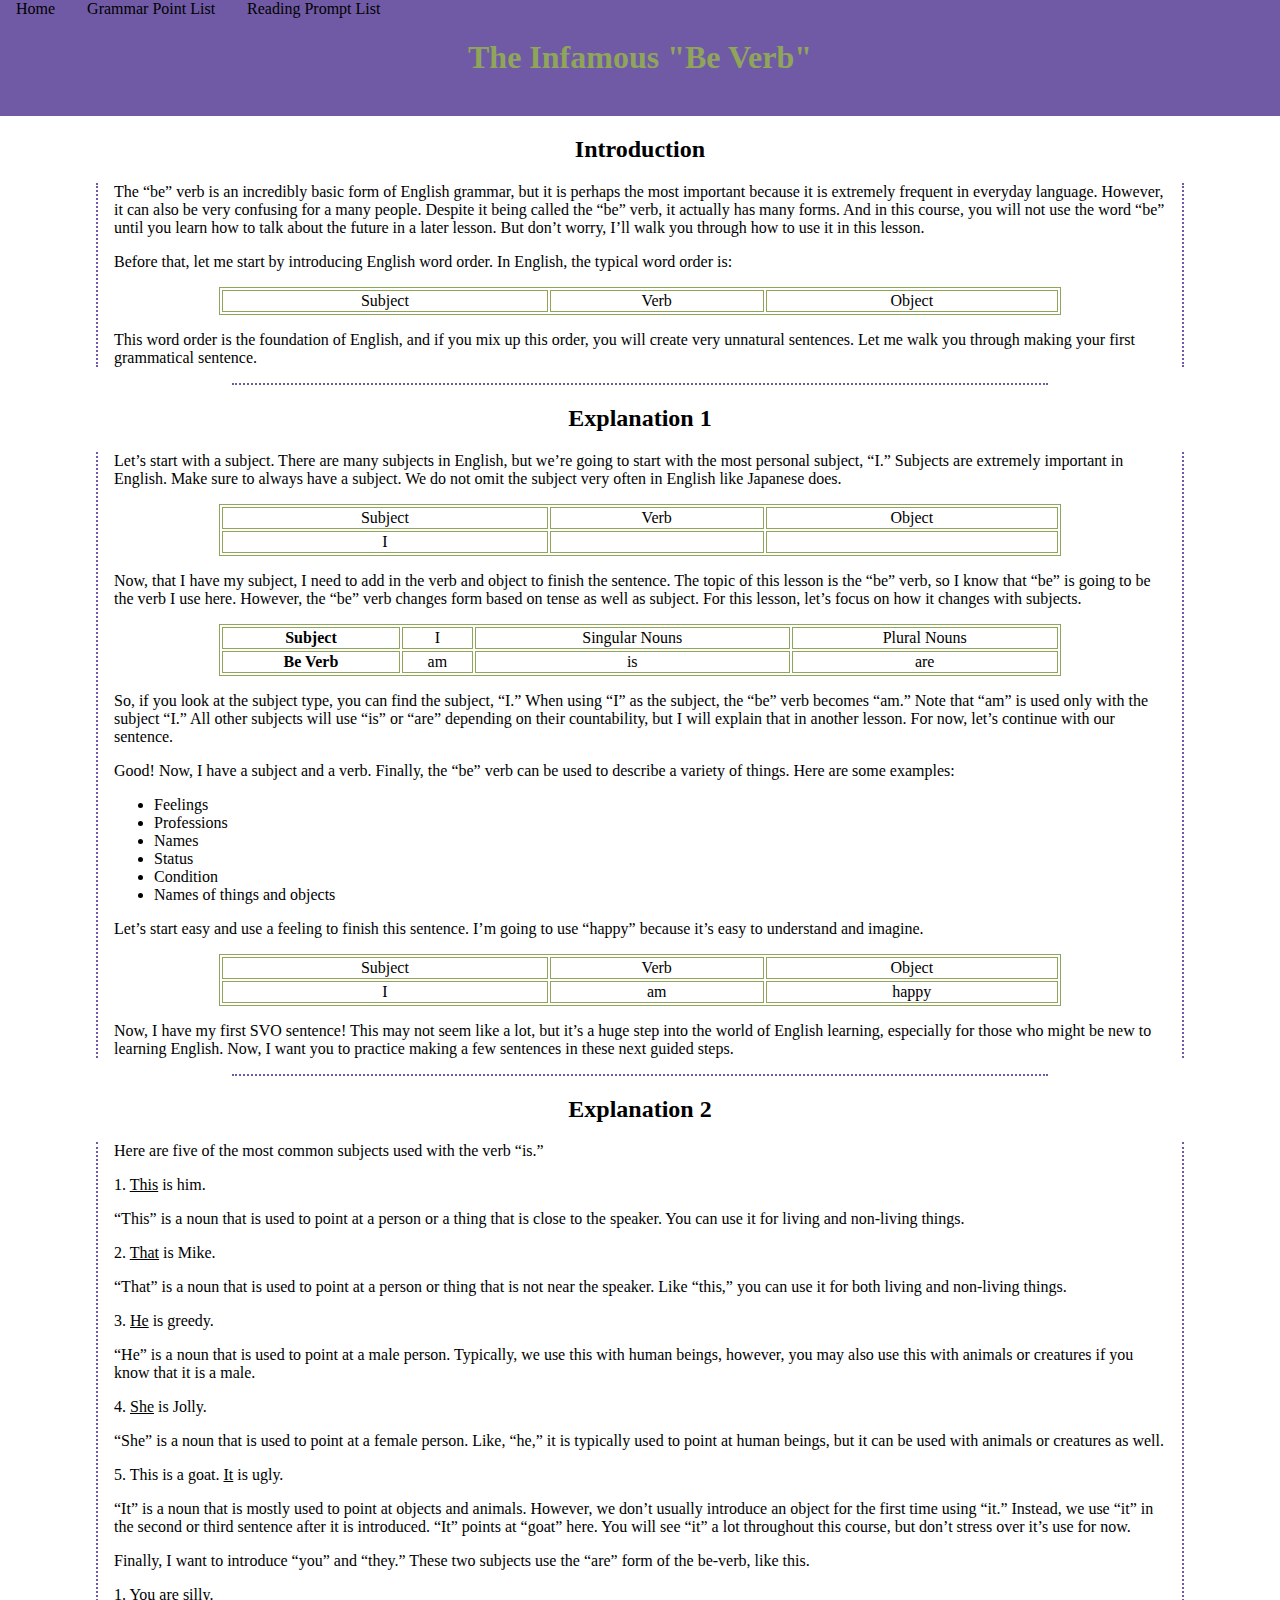
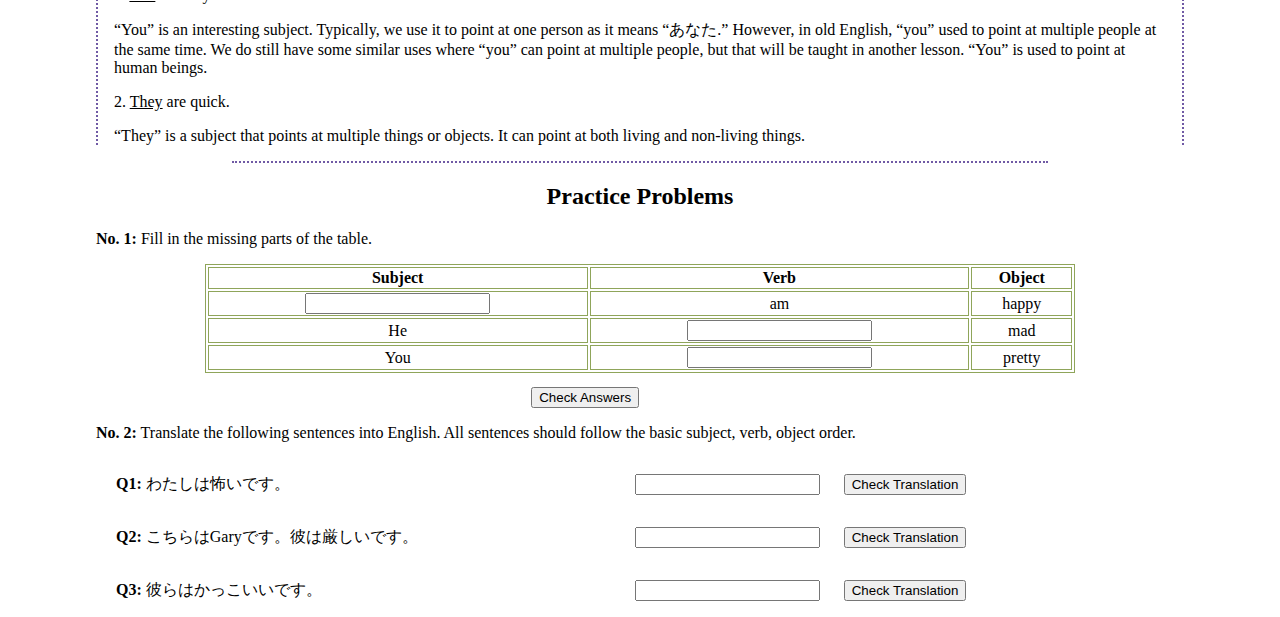
==== blogPages/beVerb.html @ 0cc10542 "added practice problems based on blog content" ====
<!DOCTYPE html>
<html lang="en">
    <head>
        <meta charset="UTF-8">
        <title>Lesson 001: Be Verb</title>
        <script src="../javascript.script" defer></script>
        <link rel="stylesheet" href="../style.css"> 
    </head>

    <body class="blogBackground">

        <div class="mainHeaderContainer">

            <div class="menuContainer">
                <div class="menu"><a href="../index.html" class="menuLink">Home</a></div>
                <div class="menu"><a href="#" class="menuLink">Grammar Point List</a></div>
                <div class="menu"><a href="#" class="menuLink">Reading Prompt List</a></div>
            </div>

            <h1>The Infamous "Be Verb"</h1>

        </div>

        <div class="blogFlowContainer">

                <h2 class="introHeader">Introduction</h2>

            <div class="sectionSideBorders">

                <p>The “be” verb is an incredibly basic form of English grammar, 
                    but it is perhaps the most important because it is extremely 
                    frequent in everyday language. 
                    However, it can also be very confusing for a many people. 
                    Despite it being called the “be” verb, it actually has many forms. 
                    And in this course, you will not use the word “be” until you learn how to talk about the future in a later lesson. 
                    But don’t worry, I’ll walk you through how to use it in this lesson. 
                </p>

                <p>Before that, let me start by introducing English word order. 
                    In English, the typical word order is: 
                </p>

                <table class="wordOrderTable">
                    <tr>
                        <td>Subject</td>
                        <td>Verb</td>
                        <td>Object</td>
                    </tr>
                </table>

                <p>This word order is the foundation of English, 
                    and if you mix up this order, you will create very unnatural sentences. 
                    Let me walk you through making your first grammatical sentence. 
                </p>

            </div>
                <div class="sectionBreak"></div>

                <h2>Explanation 1</h2>

            <div class="sectionSideBorders">

                <p>Let’s start with a subject. There are many subjects in English, but we’re going to start with the most personal subject, “I.” Subjects are extremely important in English. Make sure to always have a subject. We do not omit the subject very often in English like Japanese does. 
                </p>

                <table class="wordOrderTable">
                    <tr>
                        <td>Subject</td>
                        <td>Verb</td>
                        <td>Object</td>
                    </tr>

                    <tr>
                        <td>I</td>
                        <td></td>
                        <td></td>
                    </tr>
                </table>

                <p>Now, that I have my subject, I need to add in the verb and object to finish the sentence. The topic of this lesson is the “be” verb, so I know that “be” is going to be the verb I use here. However, the “be” verb changes form based on tense as well as subject. For this lesson, let’s focus on how it changes with subjects. 
                </p>

                    <table class="beVerbTable">
                        <tr>
                        <th>Subject</th>
                        <td>I</td>
                        <td>Singular Nouns</td>
                        <td>Plural Nouns</td>
                        </tr>
                        
                        <tr>
                        <th>Be Verb</th>
                        <td>am</td>
                        <td>is</td>
                        <td>are</td>
                        </tr>
                    </table>

                <p> So, if you look at the subject type, you can find the subject, “I.” When using “I” as the subject, the “be” verb becomes “am.” Note that “am” is used only with the subject “I.” All other subjects will use “is” or “are” depending on their countability, but I will explain that in another lesson. For now, let’s continue with our sentence. 
                </p>

                <p>Good! Now, I have a subject and a verb. Finally, the “be” verb can be used to describe a variety of things. Here are some examples: 
                </p>

                <ul>
                    <li>Feelings</li>
                    <li>Professions</li>
                    <li>Names</li>
                    <li>Status</li> 
                    <li>Condition</li>
                    <li>Names of things and objects</li> 
                </ul>

                <p>Let’s start easy and use a feeling to finish this sentence. I’m going to use “happy” because it’s easy to understand and imagine. 
                </p>

                <table class="wordOrderTable">
                    <tr>
                        <td>Subject</td>
                        <td>Verb</td>
                        <td>Object</td>
                    </tr>
                    
                    <tr>
                        <td>I</td>
                        <td>am</td>
                        <td>happy</td>
                    </tr>
                </table>

                <p>Now, I have my first SVO sentence! This may not seem like a lot, but it’s a huge step into the world of English learning, especially for those who might be new to learning English. Now, I want you to practice making a few sentences in these next guided steps. 
                </p>

            </div>

                <div class="sectionBreak"></div>

                <h2>Explanation 2</h2>
            <div class="sectionSideBorders">

                <p>Here are five of the most common subjects used with the verb “is.” </p>

                    <p>1. <u>This</u> is him.</p>

                <p>“This” is a noun that is used to point at a person or a thing that is close to the speaker. You can use it for living and non-living things. </p>

                    <p>2. <u>That</u> is Mike.</u></p>

                <p>“That” is a noun that is used to point at a person or thing that is not near the speaker. Like “this,” you can use it for both living and non-living things. </p>

                    <p>3. <u>He</u> is greedy.</p>
                
                <p>“He” is a noun that is used to point at a male person. Typically, we use this with human beings, however, you may also use this with animals or creatures if you know that it is a male. </p>

                    <p>4. <u>She</u> is Jolly.</p>

                <p>“She” is a noun that is used to point at a female person. Like, “he,” it is typically used to point at human beings, but it can be used with animals or creatures as well. </p>

                    <p>5. This is a goat. <u>It</u> is ugly.</p>

                <p>“It” is a noun that is mostly used to point at objects and animals. However, we don’t usually introduce an object for the first time using “it.” Instead, we use “it” in the second or third sentence after it is introduced. “It” points at “goat” here. You will see “it” a lot throughout this course, but don’t stress over it’s use for now.  </p>

                <p>Finally, I want to introduce “you” and “they.” These two subjects use the “are” form of the be-verb, like this. </p>

                    <p>1. <u>You</u> are silly.</p>

                <p>“You” is an interesting subject. Typically, we use it to point at one person as it means “あなた.” However, in old English, “you” used to point at multiple people at the same time. We do still have some similar uses where “you” can point at multiple people, but that will be taught in another lesson. “You” is used to point at human beings. </p>

                    <p>2. <u>They</u> are quick.</p>

                <p>“They” is a subject that points at multiple things or objects. It can point at both living and non-living things.  </p>
            </div>
                
             <div class="sectionBreak"></div>


            <div class="practiceProblemsBeVerb">
                <h2 class="practiceHeading">Practice Problems</h2>

                <p><b>No. 1:</b> Fill in the missing parts of the table.</P>

                    <table class="wordOrderTable">
                        <tr>
                            <th>Subject</th>
                            <th>Verb</th>
                            <th>Object</th>
                        </tr>
                        
                        <tr>
                            <td><input type="text" id="practiceProblem1" /></td>
                            <td>am</td>
                            <td>happy</td>
                        </tr>

                        <tr>
                            <td>He</td>
                            <td><input type="text" id="practiceProblem2" /></td>
                            <td>mad</td>
                        </tr>

                        <tr>
                            <td>You</td>
                            <td><input type="text" id="practiceProblem3" /></td>
                            <td>pretty</td>
                        </tr>
                    </table>

                    <input type="submit" value="Check Answers" class="checkAnswerButton" id="fillInBlankCheck"/>
                    <div id="practiceProblemExplanation1"></div>

                <p><b>No. 2:</b> Translate the following sentences into English. All sentences should follow the basic subject, verb, object order. </p>

                <div class="translationContainer">
                    <div><p> &emsp; <b>Q1:</b> わたしは怖いです。</p>
                    </div>
                        <div>
                            <input type="text" id="practiceProblem4" /> &emsp; 
                            <input type="submit" value="Check Translation" class="checkAnswerButton" id="translationCheck1"/>
                        </div>
                </div>
                
                <div class="translationContainer">
                    <div>
                        <p> &emsp; <b>Q2:</b> こちらはGaryです。彼は厳しいです。</p>
                    </div>
                        <div>
                            <input type="text" id="practiceProblem4" /> &emsp; 
                            <input type="submit" value="Check Translation" class="checkAnswerButton" id="translationCheck2"/>
                        </div>
                </div>
                <div class="translationContainer">
                    <div>
                        <p> &emsp; <b>Q3:</b> 彼らはかっこいいです。</p>
                    </div>
                        <div> 
                            <input type="text" id="practiceProblem4" /> &emsp; 
                            <input type="submit" value="Check Translation" class="checkAnswerButton" id="translationCheck3"/>
                        </div>
                </div>
                
            </div>

        </div>
    </div>
    </body>
</html>
---- style.css ----
body {
    margin: 0;
}

h1 {
    text-align: center;
    color: #8FA55A;
}

.mainHeaderContainer {
    background-color: #705AA5;
    height: 116px;
}
.menu {
    margin: 0px 16px;
}
.menuLink {
    color: black;
    text-decoration: none;
}

.menuContainer {
    display: flex;
    justify-content: flex-start;
}

.grammarContainer {
    display: flex;
    width: 90%;
    margin: auto;
    flex-wrap: wrap;
}

.cardContainer {
    display: flex;
    flex-direction: column;
    justify-content: space-evenly;
    margin: 30px 15px;
    height: 150px;
    width: 150px;
    border: solid 2px #8FA55A;
    border-radius: 15px;
    text-align: center;
 
}

.cardHeader {
    color: #705AA5;
    font-weight: bold;
}

.grammarLevel {
    color: #705AA5;
    font-size: small;
}

.learnButton {
    border-style: none;
    background-color: #705AA5;
    color: #8FA55A;
    font-weight: 700;
    font-size: 24px;
    display: block;
    margin: auto;
    height: 2.5em;
    width: 95%;
}

.learnButton:hover {
    background-color: #8FA55A;
    color: #705AA5;
    transform: scale(1.2);
    cursor: pointer;
}

.learnLink {
    width: 80%;
    margin: auto;
}

.blogFlowContainer {
    width: 85%;
    margin: auto;
    background-color: white;
}

.sectionSideBorders {
    border-left: dotted 2px #705AA5;
    padding-left: 1em;
    border-right: dotted 2px #705AA5;
    padding-right: 1em;
}

.sectionBreak {
    width: 75%;
    border-bottom: dotted 2px #705AA5;
    margin: auto;
}

h2 {
    text-align: center;
}

table, th, td {
    border: 1px solid #8FA55A;
}

table {
    width: 80%;
    text-align: center;
    margin: auto;
}

.translationContainer {
    display: flex;
    justify-content: space-between;
    align-items: center;
    width: 80%;
}

#fillInBlankCheck {
    margin-left: 40%;
    margin-top: 1em;
}

/*Decided to leave as default styling for now*/
/*.checkAnswerButton {
    background-color: #8FA55A;
    color: black;
    border: 1px solid #705AA5;
}*/
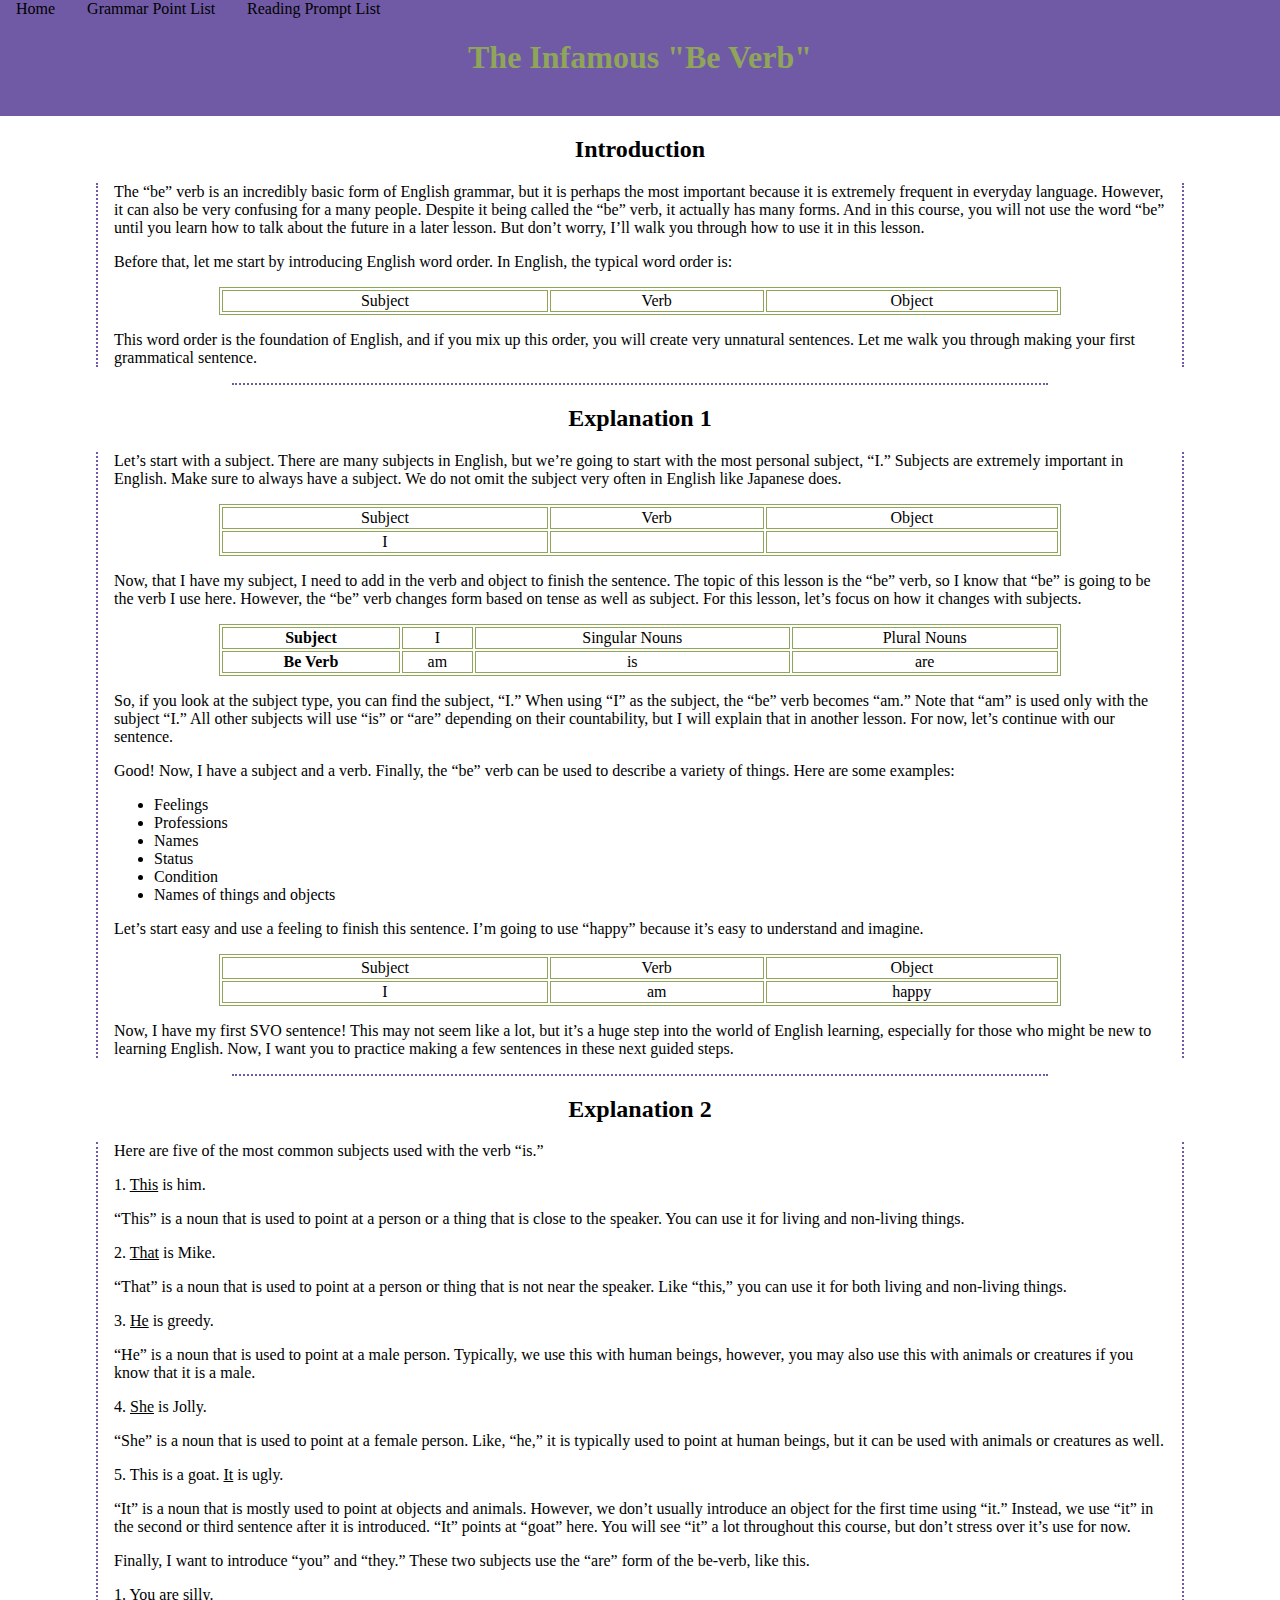
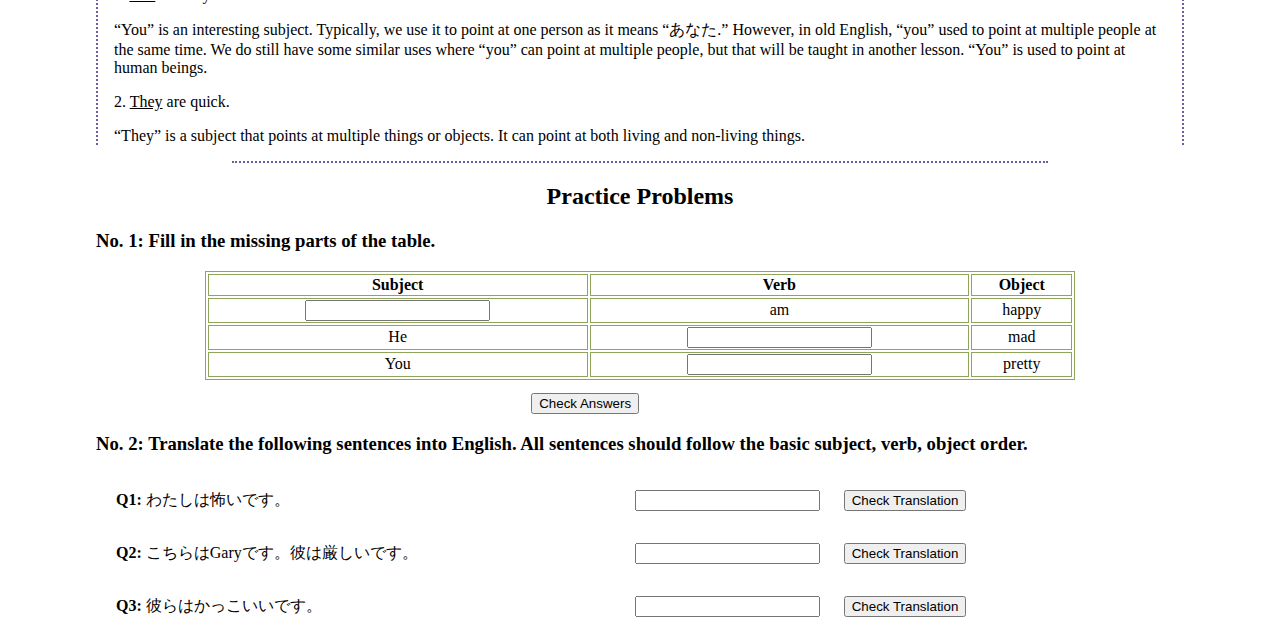
==== commit 9079cb72: "updated README to reflect today's progress." ====
--- a/blogPages/beVerb.html
+++ b/blogPages/beVerb.html
@@ -3,7 +3,7 @@
     <head>
         <meta charset="UTF-8">
         <title>Lesson 001: Be Verb</title>
-        <script src="../javascript.script" defer></script>
+        <script src="./beVerbJavaScript.js" defer></script>
         <link rel="stylesheet" href="../style.css"> 
     </head>
 
@@ -177,7 +177,7 @@
             <div class="practiceProblemsBeVerb">
                 <h2 class="practiceHeading">Practice Problems</h2>
 
-                <p><b>No. 1:</b> Fill in the missing parts of the table.</P>
+                <h3><b>No. 1:</b> Fill in the missing parts of the table.</h3>
 
                     <table class="wordOrderTable">
                         <tr>
@@ -205,39 +205,47 @@
                         </tr>
                     </table>
 
-                    <input type="submit" value="Check Answers" class="checkAnswerButton" id="fillInBlankCheck"/>
+                    <input type="submit" value="Check Answers" class="checkAnswerButton" id="fillInBlankCheck" onclick="checkFillInBlank()"/>
                     <div id="practiceProblemExplanation1"></div>
 
-                <p><b>No. 2:</b> Translate the following sentences into English. All sentences should follow the basic subject, verb, object order. </p>
+                <h3><b>No. 2:</b> Translate the following sentences into English. All sentences should follow the basic subject, verb, object order. </h3>
 
                 <div class="translationContainer">
-                    <div><p> &emsp; <b>Q1:</b> わたしは怖いです。</p>
+                    <div>
+                        <p> &emsp; <b>Q1:</b> わたしは怖いです。</p>
                     </div>
                         <div>
                             <input type="text" id="practiceProblem4" /> &emsp; 
-                            <input type="submit" value="Check Translation" class="checkAnswerButton" id="translationCheck1"/>
+                            <input type="submit" value="Check Translation" class="checkAnswerButton" id="translationCheck1" onclick="checkTranslation1()"/>
                         </div>
                 </div>
                 
+                <div id="translationExplanation1"></div>
+
                 <div class="translationContainer">
                     <div>
                         <p> &emsp; <b>Q2:</b> こちらはGaryです。彼は厳しいです。</p>
                     </div>
                         <div>
-                            <input type="text" id="practiceProblem4" /> &emsp; 
-                            <input type="submit" value="Check Translation" class="checkAnswerButton" id="translationCheck2"/>
+                            <input type="text" id="practiceProblem5" /> &emsp; 
+                            <input type="submit" value="Check Translation" class="checkAnswerButton" id="translationCheck2" onclick="checkTranslation2()"/>
                         </div>
                 </div>
+
+                <div id="translationExplanation2"></div>
+
                 <div class="translationContainer">
                     <div>
                         <p> &emsp; <b>Q3:</b> 彼らはかっこいいです。</p>
                     </div>
                         <div> 
-                            <input type="text" id="practiceProblem4" /> &emsp; 
-                            <input type="submit" value="Check Translation" class="checkAnswerButton" id="translationCheck3"/>
+                            <input type="text" id="practiceProblem6" /> &emsp; 
+                            <input type="submit" value="Check Translation" class="checkAnswerButton" id="translationCheck3" onclick="checkTranslation3()"/>
                         </div>
                 </div>
-                
+            
+                <div id="translationExplanation3"></div>
+
             </div>
 
         </div>
--- a/style.css
+++ b/style.css
@@ -123,6 +123,26 @@
     margin-top: 1em;
 }
 
+.explanationSpan {
+    display: block;
+    margin-top: 1em;
+}
+
+.answerContainer1 {
+    display: block;
+    margin-top: 1em;
+}
+
+.answerContainer2 {
+    display: block;
+    margin-top: 1em;
+}
+
+.answerContainer3 {
+    display: block;
+    margin-top: 1em;
+}
+
 /*Decided to leave as default styling for now*/
 /*.checkAnswerButton {
     background-color: #8FA55A;
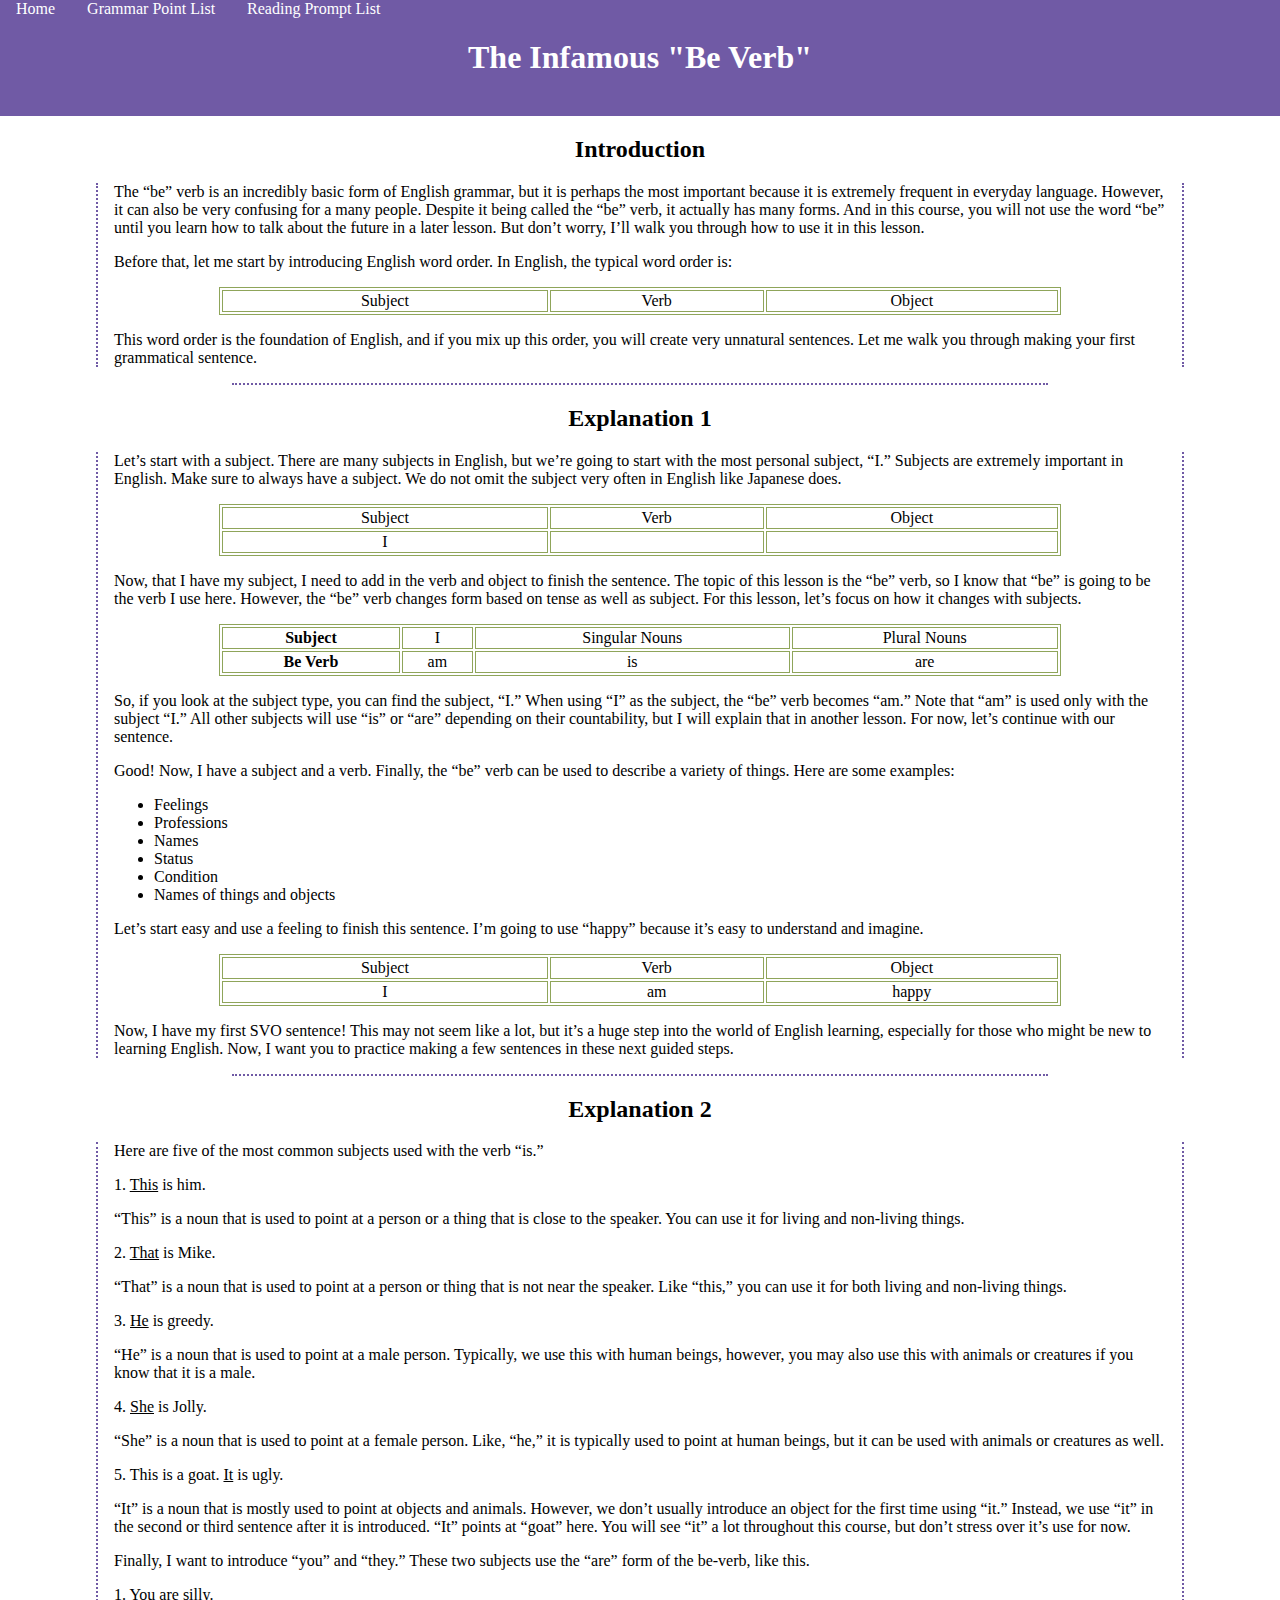
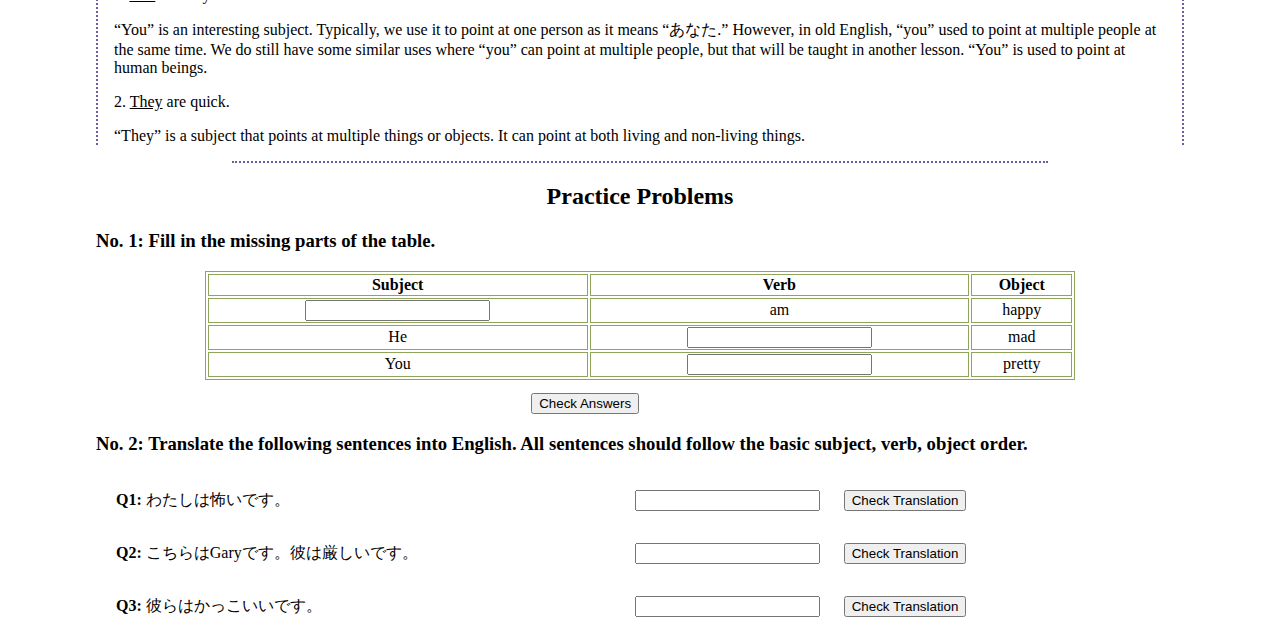
==== commit 0f7ec3ee: "Added instruction content for reading page. Will have to postpone coding until after the rest of the" ====
--- a/blogPages/beVerb.html
+++ b/blogPages/beVerb.html
@@ -54,6 +54,7 @@
                 </p>
 
             </div>
+            
                 <div class="sectionBreak"></div>
 
                 <h2>Explanation 1</h2>
--- a/style.css
+++ b/style.css
@@ -4,7 +4,7 @@
 
 h1 {
     text-align: center;
-    color: #8FA55A;
+    color: white;
 }
 
 .mainHeaderContainer {
@@ -15,7 +15,7 @@
     margin: 0px 16px;
 }
 .menuLink {
-    color: black;
+    color: white;
     text-decoration: none;
 }
 
@@ -49,15 +49,15 @@
     font-weight: bold;
 }
 
-.grammarLevel {
+.grammarLevel, .readingLevel {
     color: #705AA5;
     font-size: small;
 }
 
-.learnButton {
+.learnButton, .readButton {
     border-style: none;
     background-color: #705AA5;
-    color: #8FA55A;
+    color: white;
     font-weight: 700;
     font-size: 24px;
     display: block;
@@ -68,12 +68,19 @@
 
 .learnButton:hover {
     background-color: #8FA55A;
-    color: #705AA5;
+    color: white;
     transform: scale(1.2);
     cursor: pointer;
 }
 
-.learnLink {
+.readButton:hover {
+    background-color: #8FA55A;
+    color: white;
+    transform: scale(1.2);
+    cursor: pointer;
+}
+
+.learnLink, .readLink {
     width: 80%;
     margin: auto;
 }
